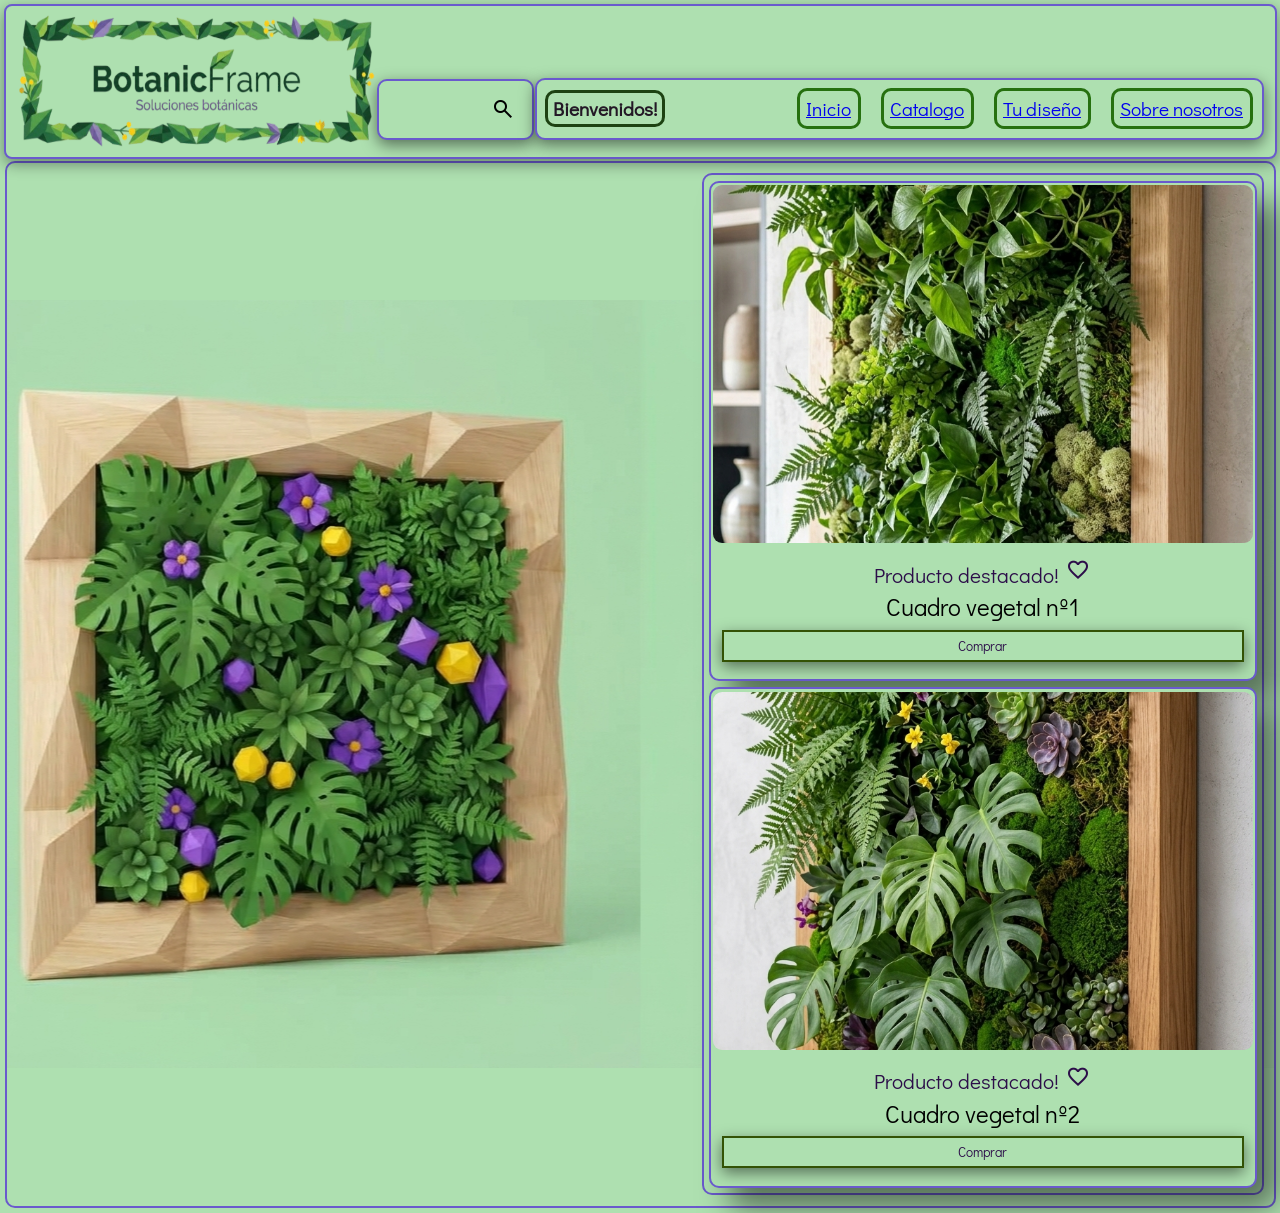
==== IvanBonanataTalentoTechFrontEnd2026/page/proyecto.html @ c2c3539d "Add files via upload" ====
<!DOCTYPE html>
<html lang="en">
<head>
    <meta charset="UTF-8">
    <meta name="viewport" content="width=device-width, initial-scale=1.0">
    <link rel="preconnect" href="https://fonts.googleapis.com">
    <link rel="preconnect" href="https://fonts.gstatic.com" crossorigin>
    <link href="https://fonts.googleapis.com/css2?family=Didact+Gothic&display=swap" rel="stylesheet">
    <link rel="stylesheet" href="https://fonts.googleapis.com/css2?family=Material+Symbols+Outlined:opsz,wght,FILL,GRAD@24,400,0,0&icon_names=search,favorite"/>
    <link rel="stylesheet" href="../style/IvanBonanataProyectoFrontTalentoTech.css">
    <title>Document</title>
</head>
<body>
    <header class="box1">
        <img src="../image/Diseño sin título.png" height="140" width="360">
        <div class="boxsearch">
            <span class="material-symbols-outlined">search</span>
        </div> 
        <section class="boxnav">
            <h1>Bienvenidos!</h1>
            <div class="box2">
                <p><a href="inicio.html">Inicio</a></p>
                <p><a href="catalogo.html">Catalogo</a></p>
                <p><a href="tu diseño.html">Tu diseño</a></p>
                <p><a href="sobre nosostros.html">Sobre nosotros</a></p>     
            </div>
        </section> 
    </header>
    <main>
        <div class="principal">
            <section>
                <article class="producto">
                    <img src="../image/Gemini_Generated_Image_vz6kjjvz6kjjvz6k.jpg" alt="cuadro1">
                    <div class="hijo-texto">
                        <p>Producto destacado!        <span class="material-symbols-outlined">favorite</span></p>
                        <h2>Cuadro vegetal nº1</h2>
                        <button>Comprar</button>
                    </div>
                </article>
                <article class="producto">
                    <img src="../image/Gemini_Generated_Image_3n3v0l3n3v0l3n3v.jpg" alt="cuadro1">
                    <div class="hijo-texto">
                         <p>Producto destacado!        <span class="material-symbols-outlined">favorite</span></p>
                        <h2>Cuadro vegetal nº2</h2>
                        <button>Comprar</button>
                    </div>
                </article>
            </section>
        </div>
    </main>  
</body>
</html>
---- IvanBonanataTalentoTechFrontEnd2026/style/IvanBonanataProyectoFrontTalentoTech.css ----
* {
background-color: hsl(122, 44%, 78%); 
box-sizing: border-box; 
margin: 0.5px;
padding: 1px; 
font-family: "Didact Gothic", sans-serif;
font-weight: 400;
font-style: normal;
}

h1{
font-weight: 900;
font-size: 1em;
color: rgb(35, 24, 37);
}

p{
font-size: 1em;
color: rgb(36, 12, 59);
}

/*-----HEADER-----*/

.box1 {
display: flex;
justify-content: space-between;
align-items: flex-end;
align-content: center;
flex-flow: wrap row;
box-shadow: 0 5px 15px rgba(0, 0, 0, 0.4);
border: 2px slateblue solid;
border-radius: 8px;
padding: 5px 10px;
flex-shrink: 1;
flex-grow: 1;
flex-basis: 0%;
position: sticky;
top: 0;
box-sizing: content-box;
}

.boxsearch{
display: flex;
align-items: center;
justify-content: flex-end;
border: 2px solid slateblue;
border-radius: 10px;
border-radius: 10px;
margin-bottom: 12px;
padding: 15px;
flex-grow: 1;
box-shadow: 0 5px 15px rgba(0, 0, 0, 0.5);
}

.boxnav{
display:flex;
justify-content: flex-end;
align-items: center;
align-content: center;
flex-flow: wrap row;
flex-grow: 1;
box-shadow: 0 5px 15px rgba(0, 0, 0, 0.5);
border: 2px  solid slateblue ;
border-radius: 10px;
margin-bottom: 12px;
padding: 3px;
}

.boxnav h1{
font-size: larger;
margin: 5px;
margin-right: 30px;
border: solid rgb(29, 66, 18);
border-radius: 10px;
padding: 3px 5px;
}

.box2{
display: flex;
justify-content: flex-end;
align-items: center;
align-content: flex-start;
flex-flow: wrap row;
flex-grow: 1;
padding: 0px 1px;
gap: 10px;
}
.box2 p{
font-size: 1.2em;
padding: 5px;
margin: 5px;
border: solid rgb(38, 112, 15);
border-radius: 10px;
}

/*-----MAIN-----*/

.principal {
display: flex;
flex-direction: column; 
align-items: flex-end; 
justify-content: flex-start;
height: auto;
width: 100%;
min-height: 100vh;
background-image: url('../image/fondo1.jpg');
background-position: center;
background-size:auto;
background-repeat: no-repeat;
border: 2px  solid slateblue ;
border-radius: 10px;
box-sizing: border-box;
padding: 10px;
}

.principal section{
display: flex;
flex-direction: column; 
justify-content: space-between;
align-items: center; 
border: 2px solid slateblue;
border-radius: 10px;
flex-grow: 1;
height: auto;
width: 45%;
padding: 5px;
gap: 5px;
box-sizing: border-box;
}

.producto{
display: flex;
justify-content: center;
align-items: center;
flex-direction: column;
border: 2px solid slateblue;
border-radius: 10px;
flex-grow: 1;
width: 100%;
height: auto;
overflow: hidden;
box-sizing: border-box;
box-shadow: 20px 20px 30px rgba(0, 0, 0, 0.5);
}
.producto img{
width: 100%;
height: 40vh;
object-fit: cover;
border-radius: 10px;
}

.hijo-texto {
width: 100%;
height: 100%;
display: flex;
flex-direction: column; 
justify-content: center; 
align-items: center;
padding: 10px; 
background-color:  hsl(122, 44%, 78%); 
border-radius: 10px;
box-sizing: border-box;
}
.hijo-texto h1{
font-size: 2em;
}
.hijo-texto p{
font-size: 1.3em;
color: hsl(271, 68%, 17%);
}
.hijo-texto button{
width: 100%;
height: 10%;
margin: 6px;
padding: 5px;
flex: 1;
box-shadow: 0 5px 15px rgba(0, 0, 0, 0.5);
border: 2px solid rgb(51, 82, 5);
color: hsl(271, 68%, 17%);
box-sizing: border-box;
}
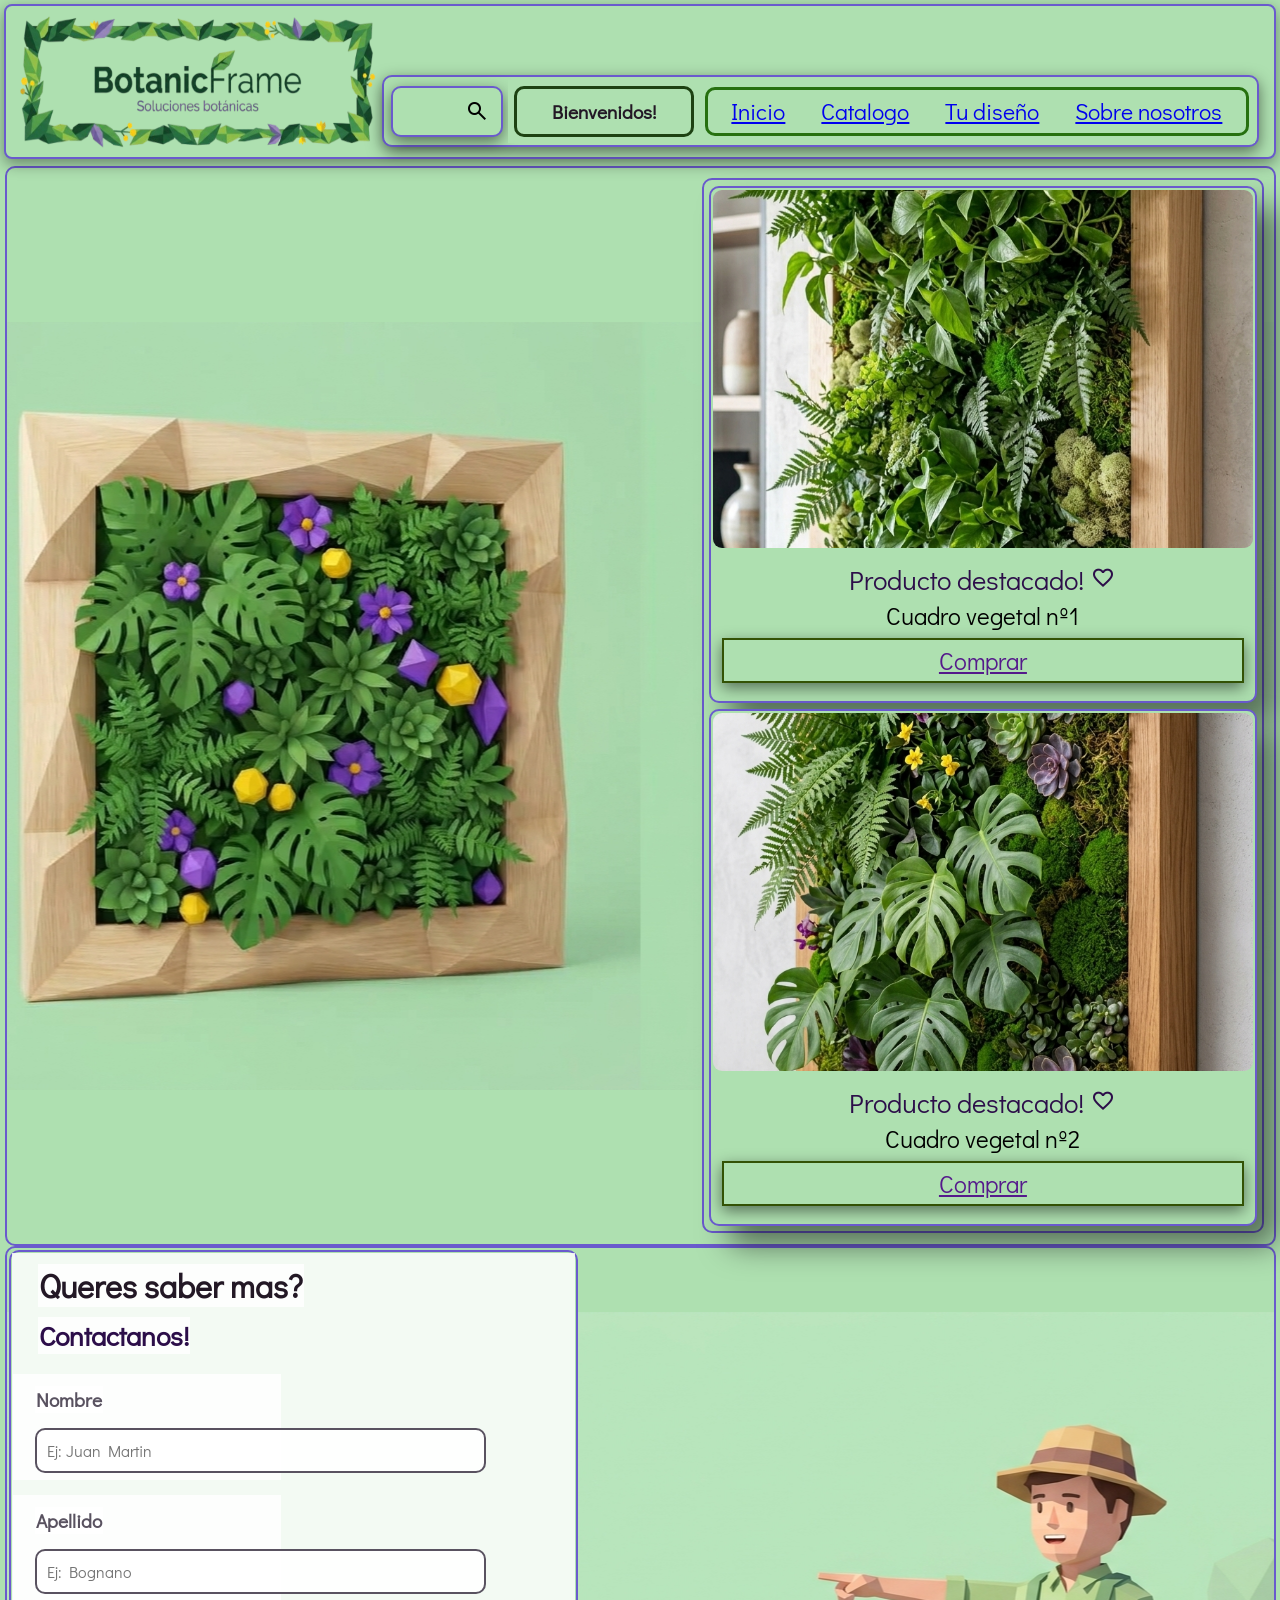
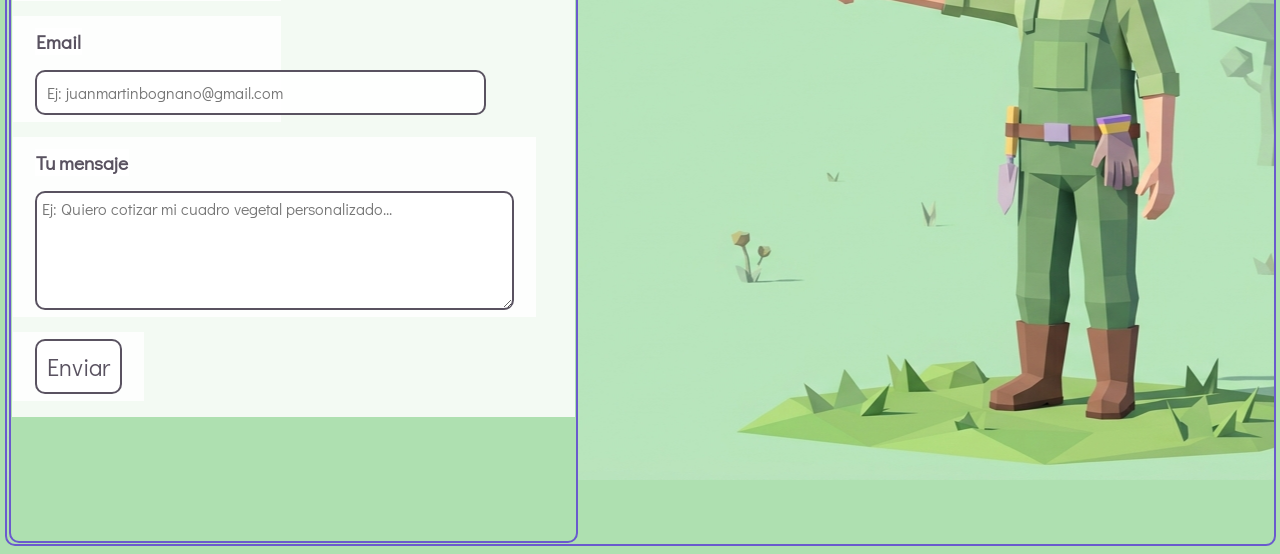
==== commit 52447780: "Add files via upload" ====
--- a/IvanBonanataTalentoTechFrontEnd2026/page/proyecto.html
+++ b/IvanBonanataTalentoTechFrontEnd2026/page/proyecto.html
@@ -11,21 +11,26 @@
     <title>Document</title>
 </head>
 <body>
+<!-------HEADER-------->
     <header class="box1">
         <img src="../image/Diseño sin título.png" height="140" width="360">
-        <div class="boxsearch">
-            <span class="material-symbols-outlined">search</span>
-        </div> 
         <section class="boxnav">
-            <h1>Bienvenidos!</h1>
+            <div class="boxsearch">
+                <span class="material-symbols-outlined">search</span>
+            </div> 
             <div class="box2">
-                <p><a href="inicio.html">Inicio</a></p>
-                <p><a href="catalogo.html">Catalogo</a></p>
-                <p><a href="tu diseño.html">Tu diseño</a></p>
-                <p><a href="sobre nosostros.html">Sobre nosotros</a></p>     
+                <h1>Bienvenidos!</h1>
+                <ul>
+                    <li><a href="inicio.html">Inicio</a></li>
+                    <li><a href="catalogo.html">Catalogo</a></li>
+                    <li><a href="tu diseño.html">Tu diseño</a></li>
+                    <li><a href="sobre nosostros.html">Sobre nosotros</a></li> 
+                </ul>    
             </div>
         </section> 
     </header>
+<!-------MAIN-------->
+<!-------PRINCIAPL PRODUCTOS DESTACADOS-------->
     <main>
         <div class="principal">
             <section>
@@ -34,7 +39,7 @@
                     <div class="hijo-texto">
                         <p>Producto destacado!        <span class="material-symbols-outlined">favorite</span></p>
                         <h2>Cuadro vegetal nº1</h2>
-                        <button>Comprar</button>
+                        <button><a href="">Comprar</a></button>
                     </div>
                 </article>
                 <article class="producto">
@@ -42,11 +47,38 @@
                     <div class="hijo-texto">
                          <p>Producto destacado!        <span class="material-symbols-outlined">favorite</span></p>
                         <h2>Cuadro vegetal nº2</h2>
-                        <button>Comprar</button>
+                        <button><a href="">Comprar</a></button>
                     </div>
                 </article>
             </section>
         </div>
-    </main>  
+<!-------FORMULARIO CONSULTA-------->
+        <div class="principalform">     
+            <section class="form">
+                <form action="" method="post" id="FormularioConsulta" autocomplete="on">
+                    <h1>Queres saber mas?</h1>
+                    <p>Contactanos!</p>
+                    <div>
+                        <label for="nombre">Nombre</label><input type="text" id="nombre" placeholder="Ej: Juan Martin">
+                    </div>
+                    <div>
+                        <label for="apellido">Apellido</label><input type="text" id="apellido" placeholder="Ej: Bognano">
+                    </div>
+                    <div>
+                        <label for="email">Email</label><input type="email" id="email" placeholder="Ej: juanmartinbognano@gmail.com" required>
+                    </div> 
+                    <div>
+                        <label for="comentario">Tu mensaje</label><textarea  id="comentario" name="comentario" rows="5" cols="50" placeholder="Ej: Quiero cotizar mi cuadro vegetal personalizado..."></textarea>
+                    </div>
+                    <div>
+                        <button type="submit">Enviar</button>
+                    </div>       
+                </form>
+            </section>
+        </div>
+    </main>
+    <footer>
+
+    </footer> 
 </body>
 </html>
--- a/IvanBonanataTalentoTechFrontEnd2026/style/IvanBonanataProyectoFrontTalentoTech.css
+++ b/IvanBonanataTalentoTechFrontEnd2026/style/IvanBonanataProyectoFrontTalentoTech.css
@@ -19,6 +19,11 @@
 color: rgb(36, 12, 59);
 }
 
+li{
+font-size: 1.2em;
+color: rgb(36, 12, 59);
+}
+
 /*-----HEADER-----*/
 
 .box1 {
@@ -30,6 +35,7 @@
 box-shadow: 0 5px 15px rgba(0, 0, 0, 0.4);
 border: 2px slateblue solid;
 border-radius: 8px;
+margin: 1px 1px 5px 1px;
 padding: 5px 10px;
 flex-shrink: 1;
 flex-grow: 1;
@@ -46,8 +52,8 @@
 border: 2px solid slateblue;
 border-radius: 10px;
 border-radius: 10px;
-margin-bottom: 12px;
-padding: 15px;
+margin: 5px 5px;
+padding: 10px 10px;
 flex-grow: 1;
 box-shadow: 0 5px 15px rgba(0, 0, 0, 0.5);
 }
@@ -62,38 +68,50 @@
 box-shadow: 0 5px 15px rgba(0, 0, 0, 0.5);
 border: 2px  solid slateblue ;
 border-radius: 10px;
-margin-bottom: 12px;
-padding: 3px;
+margin: 5px 5px;
+padding: 2px;
 }
 
 .boxnav h1{
 font-size: larger;
+align-items: center;
+text-align: center;
 margin: 5px;
-margin-right: 30px;
 border: solid rgb(29, 66, 18);
 border-radius: 10px;
-padding: 3px 5px;
+padding: 10px 20px;
+flex-grow: 1;
 }
 
 .box2{
 display: flex;
-justify-content: flex-end;
+justify-content: center;
+align-items: center;
+align-content: center;
+flex-flow: wrap row;
+flex-grow: 1;
+padding: 1px 1px;
+gap: 1px
+}
+.box2 ul{
+list-style: none;
+display: flex;
+justify-content: center;
 align-items: center;
 align-content: flex-start;
 flex-flow: wrap row;
 flex-grow: 1;
 padding: 0px 1px;
-gap: 10px;
-}
-.box2 p{
+gap: 30px;
 font-size: 1.2em;
-padding: 5px;
+padding: 5px; 
 margin: 5px;
 border: solid rgb(38, 112, 15);
 border-radius: 10px;
 }
 
 /*-----MAIN-----*/
+/*-------PRINCIAPL PRODUCTOS DESTACADOS--------*/
 
 .principal {
 display: flex;
@@ -165,10 +183,11 @@
 font-size: 2em;
 }
 .hijo-texto p{
-font-size: 1.3em;
+font-size: 1.7em;
 color: hsl(271, 68%, 17%);
 }
 .hijo-texto button{
+font-size: 1.5em;
 width: 100%;
 height: 10%;
 margin: 6px;
@@ -179,3 +198,141 @@
 color: hsl(271, 68%, 17%);
 box-sizing: border-box;
 }
+
+/*-----FORMULARIO CONSULTA-----*/
+
+.principalform{
+display: flex; 
+align-items: flex-start; 
+justify-content: center;
+flex-direction: column;
+height: auto;
+width: 100%;
+min-height: 100vh;
+background-image: url("../image/Gemini_Generated_Image_fns1jyfns1jyfns1.jpg");
+background-position: center;
+background-size:auto;
+background-repeat: no-repeat;
+border: 2px solid slateblue;
+border-radius: 10px;
+box-sizing: border-box;
+}
+
+.form{
+display: flex;
+justify-content: flex-start;
+align-items: stretch;
+flex-direction: column;
+height: auto;
+min-width: 45%;
+flex-grow: 1;
+border: 2px solid slateblue;
+border-radius: 10px;
+box-sizing: border-box;
+}
+.form form{
+display: flex;
+justify-content: flex-start;
+align-items: flex-start;
+flex-direction: column;
+background-color: rgba(255, 255, 255, 0.85);
+width: 100%;
+border: 2px transparent rgba(255, 255, 255, 0.85);
+box-sizing: border-box;
+}
+.form div{
+display: flex;
+justify-content: flex-start;
+align-items: flex-start;
+flex-direction: column;
+padding: 2px 12px;
+margin: 0 0 15px 0;
+background-color: rgba(255, 255, 255, 0.85);
+flex-grow: 1;
+box-sizing: border-box;
+}
+.form h1{
+margin: 10px 10px 5px 25px;
+font-size: 2em;
+font-weight: 800;
+background-color: rgba(255, 255, 255, 0.85);
+}
+.form p{
+margin: 5px 10px 20px 25px;
+font-size: 1.7em;
+font-weight: 600;
+color: hsl(271, 68%, 17%);
+flex-grow: 1;
+background-color: rgba(255, 255, 255, 0.85);
+
+}
+.form label{
+text-align: left;
+margin: 10px 10px 5px 10px;
+font-size: 1.2em;
+font-weight: 600;
+color: hsla(268, 66%, 6%, 0.692);
+background-color: rgba(255, 255, 255, 0.85);
+
+}
+.form input{
+width: 175%;
+margin: 10px 10px 5px 10px;
+padding: 10px;
+outline: none;
+font-size: 1em;
+font-weight: 500;
+color: hsla(268, 66%, 6%, 0.692);
+border: 2px solid hsla(268, 66%, 6%, 0.692);
+border-radius: 10px;
+background-color: rgba(255, 255, 255, 0.85);
+box-sizing: content-box;
+}
+.form textarea{
+margin: 10px 10px 5px 10px;
+padding: 5px;
+font-size: 1em;
+font-weight: 500;
+color: hsla(268, 66%, 6%, 0.692);
+border: 2px solid hsla(268, 66%, 6%, 0.692);
+border-radius: 10px;
+resize: vertical;
+background-color: rgba(255, 255, 255, 0.85);
+
+}
+.form button{
+margin: 5px 10px 5px 10px;
+padding: 10px;
+outline: none;
+font-size: 1.5em;
+font-weight: 500;
+color: hsla(268, 66%, 6%, 0.692);
+border: 2px solid hsla(268, 66%, 6%, 0.692);
+border-radius: 10px;
+background-color: rgba(255, 255, 255, 0.85);
+
+}
+
+/*-----MEDIA QUERYS-----*/
+
+@media (max-width: 600px) {
+  .principalform{
+    justify-content: center;
+    align-items: center;
+    width: 100%; 
+   
+  }
+
+  .form {
+    width: 100%;
+ 
+  }
+
+  .form h1 {
+    font-size: 1.6em;
+  }
+ 
+  .form p {
+    font-size: 1.2em;
+  }
+}
